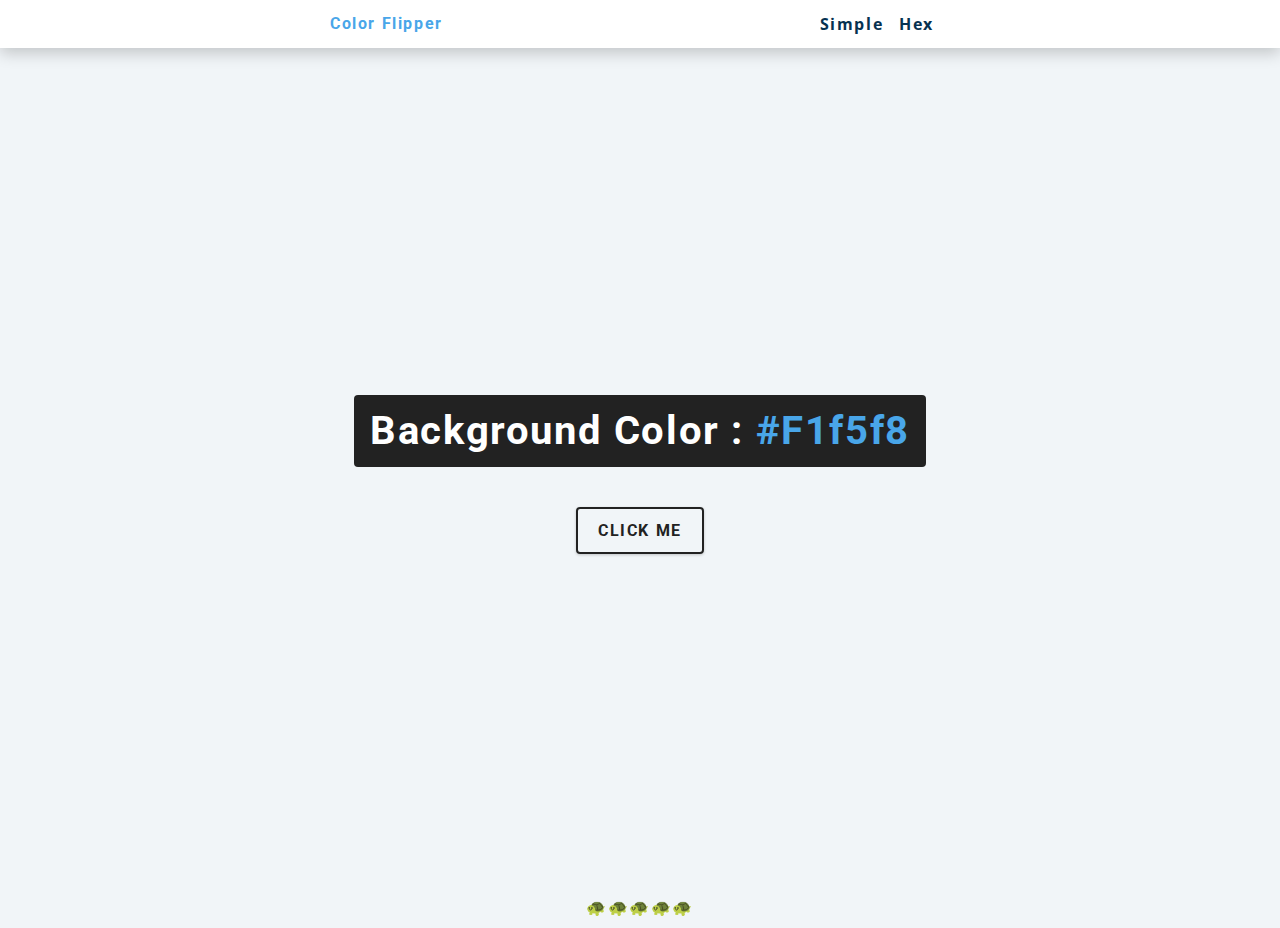
==== index.html @ bb6d04ae "Add files via upload" ====
<!DOCTYPE html>
<html lang="en">
  <head>
    <meta charset="UTF-8" />
    <meta name="viewport" content="width=device-width, initial-scale=1.0" />
    <title>Color Flipper || Simple</title>

    <!-- styles -->
    <link rel="stylesheet" href="styles.css" />
  </head>
  <body>
    <nav>
      <div class="nav-center">
        <h4>color flipper</h4>
        <ul class="nav-links">
          <li><a href="index.html">simple</a></li>
          <li><a href="hex.html">hex</a></li>
        </ul>
      </div>
    </nav>
    <main>
      <div class="container">
        <h2>background color : <span class="color">#f1f5f8</span></h2>
        <button class="btn btn-hero" id="btn">click me</button>
      </div>
    </main>
    <footer style="text-align: center;"><h4>🐢🐢🐢🐢🐢</h4></footer>
    <!-- javascript -->
    <script src="app.js"></script>
  </body>
</html>
---- styles.css ----
/*
=============== 
Fonts
===============
*/
@import url("https://fonts.googleapis.com/css?family=Open+Sans|Roboto:400,700&display=swap");

/*
=============== 
Variables
===============
*/

:root {
  /* dark shades of primary color*/
  --clr-primary-1: hsl(205, 86%, 17%);
  --clr-primary-2: hsl(205, 77%, 27%);
  --clr-primary-3: hsl(205, 72%, 37%);
  --clr-primary-4: hsl(205, 63%, 48%);
  /* primary/main color */
  --clr-primary-5: hsl(205, 78%, 60%);
  /* lighter shades of primary color */
  --clr-primary-6: hsl(205, 89%, 70%);
  --clr-primary-7: hsl(205, 90%, 76%);
  --clr-primary-8: hsl(205, 86%, 81%);
  --clr-primary-9: hsl(205, 90%, 88%);
  --clr-primary-10: hsl(205, 100%, 96%);
  /* darkest grey - used for headings */
  --clr-grey-1: hsl(209, 61%, 16%);
  --clr-grey-2: hsl(211, 39%, 23%);
  --clr-grey-3: hsl(209, 34%, 30%);
  --clr-grey-4: hsl(209, 28%, 39%);
  /* grey used for paragraphs */
  --clr-grey-5: hsl(210, 22%, 49%);
  --clr-grey-6: hsl(209, 23%, 60%);
  --clr-grey-7: hsl(211, 27%, 70%);
  --clr-grey-8: hsl(210, 31%, 80%);
  --clr-grey-9: hsl(212, 33%, 89%);
  --clr-grey-10: hsl(210, 36%, 96%);
  --clr-white: #fff;
  --clr-red-dark: hsl(360, 67%, 44%);
  --clr-red-light: hsl(360, 71%, 66%);
  --clr-green-dark: hsl(125, 67%, 44%);
  --clr-green-light: hsl(125, 71%, 66%);
  --clr-black: #222;
  --ff-primary: "Roboto", sans-serif;
  --ff-secondary: "Open Sans", sans-serif;
  --transition: all 0.3s linear;
  --spacing: 0.1rem;
  --radius: 0.25rem;
  --light-shadow: 0 5px 15px rgba(0, 0, 0, 0.1);
  --dark-shadow: 0 5px 15px rgba(0, 0, 0, 0.2);
  --max-width: 1170px;
  --fixed-width: 620px;
}
/*
=============== 
Global Styles
===============
*/

*,
::after,
::before {
  margin: 0;
  padding: 0;
  box-sizing: border-box;
}
body {
  font-family: var(--ff-secondary);
  background: var(--clr-grey-10);
  color: var(--clr-grey-1);
  line-height: 1.5;
  font-size: 0.875rem;
}
ul {
  list-style-type: none;
}
a {
  text-decoration: none;
}
h1,
h2,
h3,
h4 {
  letter-spacing: var(--spacing);
  text-transform: capitalize;
  line-height: 1.25;
  margin-bottom: 0.75rem;
  font-family: var(--ff-primary);
}
h1 {
  font-size: 3rem;
}
h2 {
  font-size: 2rem;
}
h3 {
  font-size: 1.25rem;
}
h4 {
  font-size: 0.875rem;
}
p {
  margin-bottom: 1.25rem;
  color: var(--clr-grey-5);
}
@media screen and (min-width: 800px) {
  h1 {
    font-size: 4rem;
  }
  h2 {
    font-size: 2.5rem;
  }
  h3 {
    font-size: 1.75rem;
  }
  h4 {
    font-size: 1rem;
  }
  body {
    font-size: 1rem;
  }
  h1,
  h2,
  h3,
  h4 {
    line-height: 1;
  }
}
/*  global classes */

/* section */
.section {
  padding: 5rem 0;
}

.section-center {
  width: 90vw;
  margin: 0 auto;
  max-width: 1170px;
}
@media screen and (min-width: 992px) {
  .section-center {
    width: 95vw;
  }
}
main {
  min-height: 100vh;
  display: grid;
  place-items: center;
}

/*
=============== 
Nav
===============
*/
nav {
  background: var(--clr-white);
  height: 3rem;
  display: grid;
  align-items: center;
  box-shadow: var(--dark-shadow);
}
.nav-center {
  width: 90vw;
  max-width: var(--fixed-width);
  margin: 0 auto;
  display: flex;
  align-items: center;
  justify-content: space-between;
}
.nav-center h4 {
  margin-bottom: 0;
  color: var(--clr-primary-5);
}
.nav-links {
  display: flex;
}
nav a {
  text-transform: capitalize;
  font-weight: 700;
  font-size: 1rem;
  color: var(--clr-primary-1);
  letter-spacing: var(--spacing);
  margin-right: 1rem;
}
nav a:hover {
  color: var(--clr-primary-5);
}
/*
=============== 
Container
===============
*/
main {
  min-height: calc(100vh - 3rem);
  display: grid;
  place-items: center;
}
.container {
  text-align: center;
}
.container h2 {
  background: var(--clr-black);
  color: var(--clr-white);
  padding: 1rem;
  border-radius: var(--radius);
  margin-bottom: 2.5rem;
}
.color {
  color: var(--clr-primary-5);
}
.btn-hero {
  font-family: var(--ff-primary);
  text-transform: uppercase;
  background: transparent;
  color: var(--clr-black);
  letter-spacing: var(--spacing);
  display: inline-block;
  font-weight: 700;
  transition: var(--transition);
  border: 2px solid var(--clr-black);
  cursor: pointer;
  box-shadow: 0 1px 3px rgba(0, 0, 0, 0.2);
  border-radius: var(--radius);
  font-size: 1rem;
  padding: 0.75rem 1.25rem;
}
.btn-hero:hover {
  color: var(--clr-white);
  background: var(--clr-black);
}
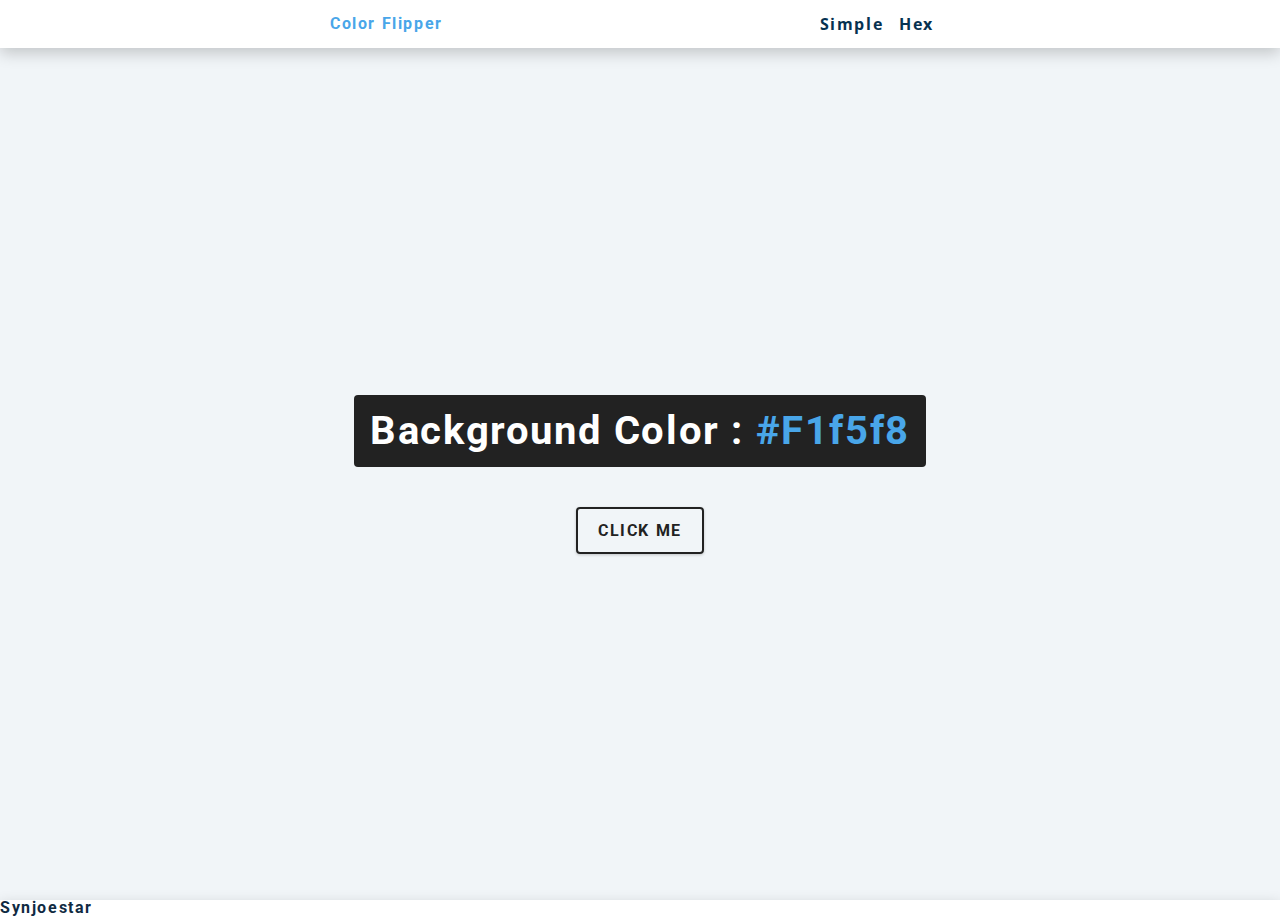
==== commit abcea6dc: "Update index.html" ====
--- a/index.html
+++ b/index.html
@@ -24,7 +24,7 @@
         <button class="btn btn-hero" id="btn">click me</button>
       </div>
     </main>
-    <footer style="text-align: center;"><h4>🐢🐢🐢🐢🐢</h4></footer>
+    <footer><h4>Synjoestar</h4></footer>
     <!-- javascript -->
     <script src="app.js"></script>
   </body>
--- a/styles.css
+++ b/styles.css
@@ -232,3 +232,11 @@
   color: var(--clr-white);
   background: var(--clr-black);
 }
+
+footer {
+  background: var(--clr-white);
+  height: 1.5rem;
+  display: grid;
+  align-items: center;
+  box-shadow: var(--dark-shadow);
+}
